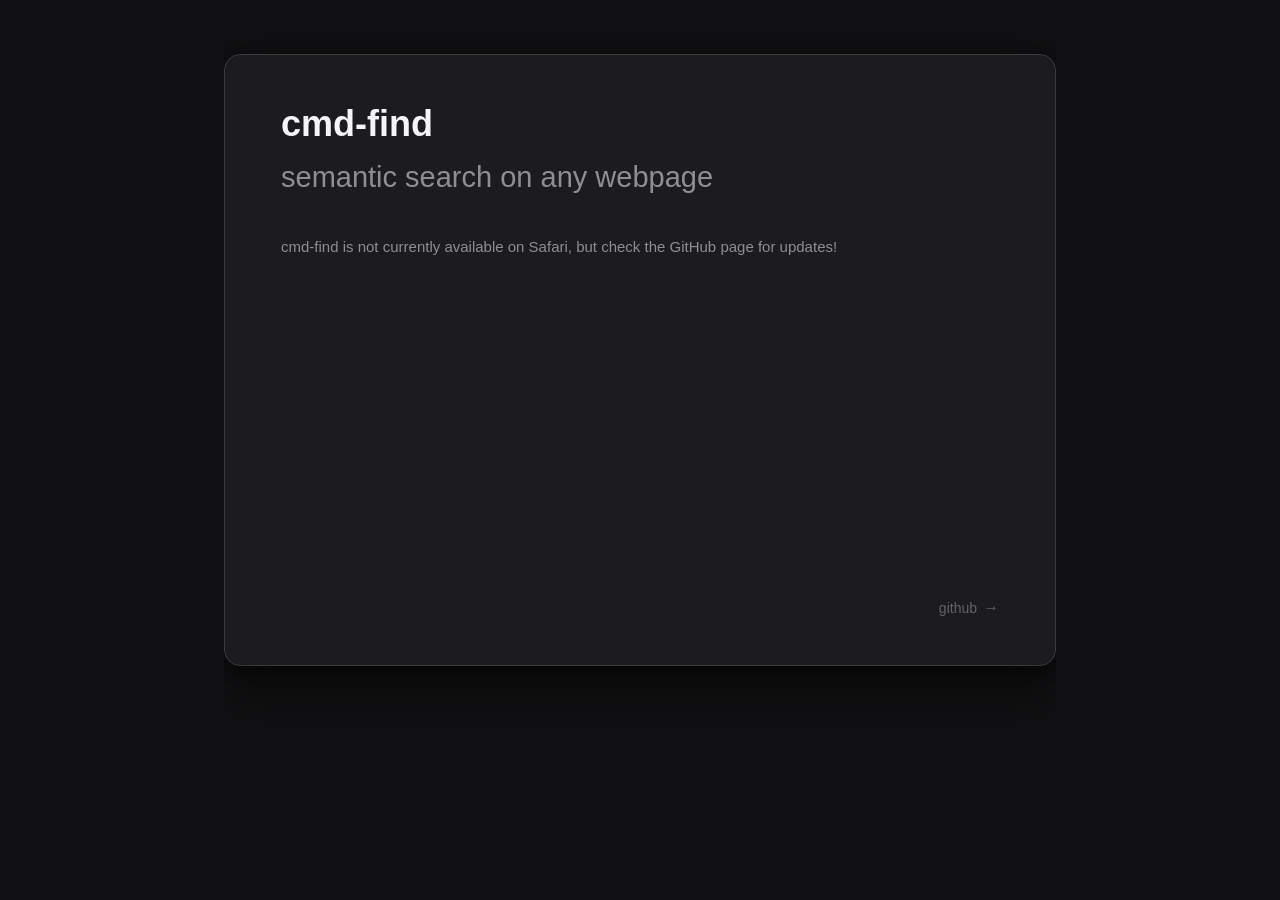
==== index.html @ b8183bcc "initial commit" ====
<!doctype html>
<html lang="en">
    <head>
        <meta charset="UTF-8" />
        <meta name="viewport" content="width=device-width, initial-scale=1.0" />
        <title>cmd-find</title>
        <link rel="stylesheet" href="styles.css" />
    </head>
    <body>
        <div class="card">
            <h1>cmd-find</h1>
            <p class="subtitle">semantic search on any webpage</p>
            <p>
                Lorem ipsum dolor sit amet, consectetur adipiscing elit. Sed do
                eiusmod tempor incididunt ut labore et dolore magna aliqua. Ut
                enim ad minim veniam, quis nostrud exercitation ullamco laboris
                nisi ut aliquip ex ea commodo consequat. Duis aute irure dolor
                in reprehenderit in voluptate velit esse cillum dolore eu fugiat
                nulla pariatur.
            </p>
            <p>
                Excepteur sint occaecat cupidatat non proident, sunt in culpa
                qui officia deserunt mollit anim id est laborum. Sed ut
                perspiciatis unde omnis iste natus error sit voluptatem
                accusantium doloremque laudantium, totam rem aperiam, eaque ipsa
                quae ab illo inventore veritatis et quasi architecto beatae
                vitae dicta sunt explicabo.
            </p>
            <p>
                Nemo enim ipsam voluptatem quia voluptas sit aspernatur aut odit
                aut fugit, sed quia consequuntur magni dolores eos qui ratione
                voluptatem sequi nesciunt. Neque porro quisquam est, qui dolorem
                ipsum quia dolor sit amet, consectetur, adipisci velit, sed quia
                non numquam eius modi tempora incidunt.
            </p>
            <p>
                Ut labore et dolore magnam aliquam quaerat voluptatem. Ut enim
                ad minima veniam, quis nostrum exercitationem ullam corporis
                suscipit laboriosam, nisi ut aliquid ex ea commodi consequatur?
                Quis autem vel eum iure reprehenderit qui in ea voluptate velit
                esse quam nihil molestiae consequatur.
            </p>
            <a
                id="install-link"
                class="install-link"
                href="#"
                target="_blank"
                rel="noopener"
            >
                install <span class="arrow">→</span>
            </a>
        </div>

        <script src="main.js"></script>
    </body>
</html>
---- styles.css ----
*,
*::before,
*::after {
    box-sizing: border-box;
    margin: 0;
    padding: 0;
}

html,
body {
    height: 100%;
    overflow: hidden;
    background: #111113;
    display: flex;
    align-items: center;
    justify-content: center;
    font-family:
        -apple-system, BlinkMacSystemFont, "Segoe UI", Roboto,
        sans-serif;
}

.card {
    width: 65vw;
    height: 68vh;
    background: #1c1c1e;
    border-radius: 16px;
    border: 1px solid #3a3a3c;
    box-shadow:
        0 20px 60px rgba(0, 0, 0, 0.6),
        0 4px 16px rgba(0, 0, 0, 0.4);
    padding: 48px 56px;
    overflow: hidden;
    margin-bottom: 20vh;
    display: flex;
    flex-direction: column;
}

.card h1 {
    font-size: 36px;
    font-weight: 600;
    margin-bottom: 8px;
    color: #f5f5f7;
}

.card .subtitle {
    font-size: 29px;
    color: #8e8e93;
    margin-bottom: 32px;
}

.card p {
    font-size: 15px;
    line-height: 1.7;
    color: #d1d1d6;
    margin-bottom: 18px;
}

.card p ~ p {
    color: #8e8e93;
}

.install-link {
    display: inline-flex;
    align-items: center;
    gap: 6px;
    margin-top: auto;
    align-self: flex-end;
    font-size: 14px;
    font-weight: 500;
    color: #636366;
    text-decoration: none;
    transition: color 0.15s ease;
}

.install-link:hover {
    color: #8e8e93;
}

.install-link .arrow {
    font-size: 16px;
}
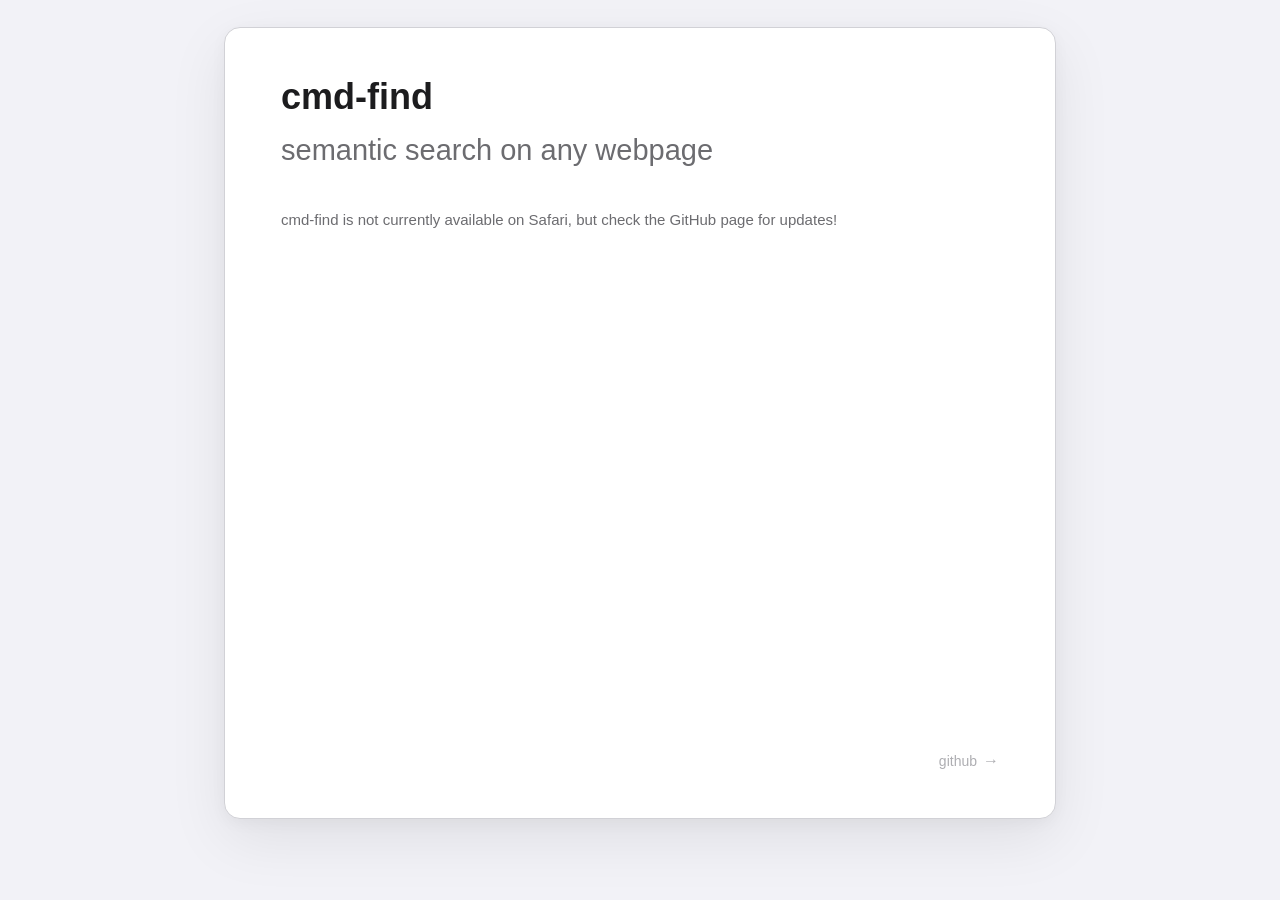
==== commit f28a1b49: "feat: added demo video" ====
--- a/index.html
+++ b/index.html
@@ -10,36 +10,10 @@
         <div class="card">
             <h1>cmd-find</h1>
             <p class="subtitle">semantic search on any webpage</p>
-            <p>
-                Lorem ipsum dolor sit amet, consectetur adipiscing elit. Sed do
-                eiusmod tempor incididunt ut labore et dolore magna aliqua. Ut
-                enim ad minim veniam, quis nostrud exercitation ullamco laboris
-                nisi ut aliquip ex ea commodo consequat. Duis aute irure dolor
-                in reprehenderit in voluptate velit esse cillum dolore eu fugiat
-                nulla pariatur.
-            </p>
-            <p>
-                Excepteur sint occaecat cupidatat non proident, sunt in culpa
-                qui officia deserunt mollit anim id est laborum. Sed ut
-                perspiciatis unde omnis iste natus error sit voluptatem
-                accusantium doloremque laudantium, totam rem aperiam, eaque ipsa
-                quae ab illo inventore veritatis et quasi architecto beatae
-                vitae dicta sunt explicabo.
-            </p>
-            <p>
-                Nemo enim ipsam voluptatem quia voluptas sit aspernatur aut odit
-                aut fugit, sed quia consequuntur magni dolores eos qui ratione
-                voluptatem sequi nesciunt. Neque porro quisquam est, qui dolorem
-                ipsum quia dolor sit amet, consectetur, adipisci velit, sed quia
-                non numquam eius modi tempora incidunt.
-            </p>
-            <p>
-                Ut labore et dolore magnam aliquam quaerat voluptatem. Ut enim
-                ad minima veniam, quis nostrum exercitationem ullam corporis
-                suscipit laboriosam, nisi ut aliquid ex ea commodi consequatur?
-                Quis autem vel eum iure reprehenderit qui in ea voluptate velit
-                esse quam nihil molestiae consequatur.
-            </p>
+            <div class="demo-video-wrapper">
+                <video src="demo.mov" autoplay loop muted playsinline></video>
+            </div>
+
             <a
                 id="install-link"
                 class="install-link"
--- a/styles.css
+++ b/styles.css
@@ -1,3 +1,31 @@
+:root {
+    --color-body-bg: #111113;
+    --color-card-bg: #1c1c1e;
+    --color-card-border: #3a3a3c;
+    --color-heading: #f5f5f7;
+    --color-text-primary: #d1d1d6;
+    --color-text-secondary: #8e8e93;
+    --color-link: #636366;
+    --color-link-hover: #8e8e93;
+    --shadow-lg: rgba(0, 0, 0, 0.6);
+    --shadow-sm: rgba(0, 0, 0, 0.4);
+}
+
+@media (prefers-color-scheme: light) {
+    :root {
+        --color-body-bg: #f2f2f7;
+        --color-card-bg: #ffffff;
+        --color-card-border: #d1d1d6;
+        --color-heading: #1c1c1e;
+        --color-text-primary: #3a3a3c;
+        --color-text-secondary: #6c6c70;
+        --color-link: #aeaeb2;
+        --color-link-hover: #6c6c70;
+        --shadow-lg: rgba(0, 0, 0, 0.08);
+        --shadow-sm: rgba(0, 0, 0, 0.04);
+    }
+}
+
 *,
 *::before,
 *::after {
@@ -9,28 +37,100 @@
 html,
 body {
     height: 100%;
+    background: var(--color-body-bg);
+    font-family:
+        -apple-system, BlinkMacSystemFont, "Segoe UI", Roboto, sans-serif;
+}
+
+body:not(.prose-page) {
     overflow: hidden;
-    background: #111113;
     display: flex;
     align-items: center;
     justify-content: center;
-    font-family:
-        -apple-system, BlinkMacSystemFont, "Segoe UI", Roboto,
-        sans-serif;
+}
+
+.prose-page,
+html:has(.prose-page) {
+    height: auto;
+}
+
+.prose-page {
+    padding: 64px 24px 96px;
+}
+
+.prose-page main {
+    max-width: 640px;
+    margin: 0 auto;
+    color: var(--color-text-primary);
+}
+
+.prose-page h1 {
+    font-size: 28px;
+    font-weight: 600;
+    color: var(--color-heading);
+    margin-bottom: 8px;
+}
+
+.prose-page h2 {
+    font-size: 16px;
+    font-weight: 600;
+    color: var(--color-heading);
+    margin-top: 32px;
+    margin-bottom: 8px;
+}
+
+.prose-page p {
+    font-size: 15px;
+    line-height: 1.7;
+    color: var(--color-text-primary);
+    margin-bottom: 12px;
+}
+
+.prose-page ul {
+    font-size: 15px;
+    line-height: 1.7;
+    color: var(--color-text-primary);
+    margin-bottom: 12px;
+    padding-left: 20px;
+}
+
+.prose-page li {
+    margin-bottom: 4px;
+}
+
+.prose-page a {
+    color: var(--color-text-secondary);
+    text-decoration: none;
+    transition: color 0.15s ease;
+}
+
+.prose-page a:hover {
+    color: var(--color-heading);
+}
+
+.prose-page code {
+    font-size: 13px;
+    color: var(--color-text-secondary);
+}
+
+.prose-page strong {
+    color: var(--color-heading);
+    font-weight: 600;
 }
 
 .card {
     width: 65vw;
-    height: 68vh;
-    background: #1c1c1e;
+    height: 88vh;
+    background: var(--color-card-bg);
     border-radius: 16px;
-    border: 1px solid #3a3a3c;
+    border: 1px solid var(--color-card-border);
     box-shadow:
-        0 20px 60px rgba(0, 0, 0, 0.6),
-        0 4px 16px rgba(0, 0, 0, 0.4);
+        0 20px 60px var(--shadow-lg),
+        0 4px 16px var(--shadow-sm);
     padding: 48px 56px;
     overflow: hidden;
-    margin-bottom: 20vh;
+    margin-top: 3vh;
+    align-self: flex-start;
     display: flex;
     flex-direction: column;
 }
@@ -39,24 +139,39 @@
     font-size: 36px;
     font-weight: 600;
     margin-bottom: 8px;
-    color: #f5f5f7;
+    color: var(--color-heading);
 }
 
 .card .subtitle {
     font-size: 29px;
-    color: #8e8e93;
+    color: var(--color-text-secondary);
     margin-bottom: 32px;
 }
 
 .card p {
     font-size: 15px;
     line-height: 1.7;
-    color: #d1d1d6;
+    color: var(--color-text-primary);
     margin-bottom: 18px;
 }
 
 .card p ~ p {
-    color: #8e8e93;
+    color: var(--color-text-secondary);
+}
+
+.demo-video-wrapper {
+    flex: 1 1 0;
+    min-height: 0;
+    border-radius: 10px;
+    overflow: hidden;
+    margin-bottom: 24px;
+}
+
+.demo-video-wrapper video {
+    width: 100%;
+    height: 100%;
+    object-fit: cover;
+    display: block;
 }
 
 .install-link {
@@ -67,13 +182,13 @@
     align-self: flex-end;
     font-size: 14px;
     font-weight: 500;
-    color: #636366;
+    color: var(--color-link);
     text-decoration: none;
     transition: color 0.15s ease;
 }
 
 .install-link:hover {
-    color: #8e8e93;
+    color: var(--color-link-hover);
 }
 
 .install-link .arrow {
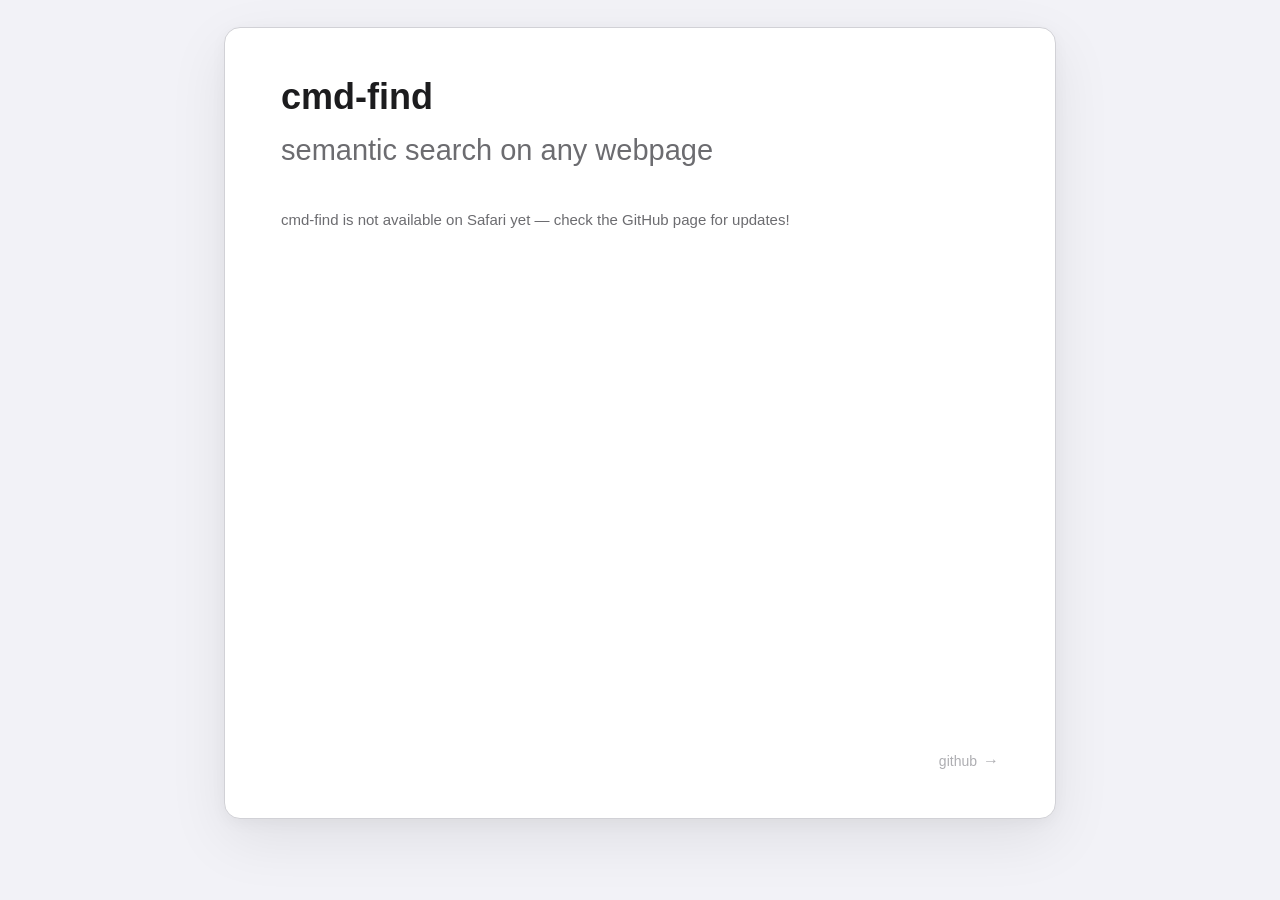
==== commit 9d594d07: "feat: replaced copy" ====
--- a/index.html
+++ b/index.html
@@ -14,6 +14,13 @@
                 <video src="demo.mov" autoplay loop muted playsinline></video>
             </div>
 
+            <p class="mobile-description">
+                cmd-find is a browser extension that allows you to search for
+                text on any webpage using natural language. using leading
+                language models, the extension can understand the content of the
+                page and find relevant information based on your query.
+            </p>
+
             <a
                 id="install-link"
                 class="install-link"
--- a/styles.css
+++ b/styles.css
@@ -159,6 +159,10 @@
     color: var(--color-text-secondary);
 }
 
+.mobile-description {
+    display: none;
+}
+
 .demo-video-wrapper {
     flex: 1 1 0;
     min-height: 0;
@@ -194,3 +198,40 @@
 .install-link .arrow {
     font-size: 16px;
 }
+
+@media (max-width: 768px) {
+    body:not(.prose-page) {
+        overflow: auto;
+        padding: 24px 0;
+    }
+
+    .card {
+        width: 90vw;
+        height: auto;
+        padding: 32px 28px;
+        margin-top: 0;
+        overflow: visible;
+    }
+
+    .card h1 {
+        font-size: 28px;
+    }
+
+    .card .subtitle {
+        font-size: 20px;
+    }
+
+    .demo-video-wrapper {
+        display: none;
+    }
+
+    .mobile-description {
+        display: block;
+        margin-bottom: 24px;
+        color: var(--color-text-primary);
+    }
+
+    .install-link {
+        align-self: flex-start;
+    }
+}
